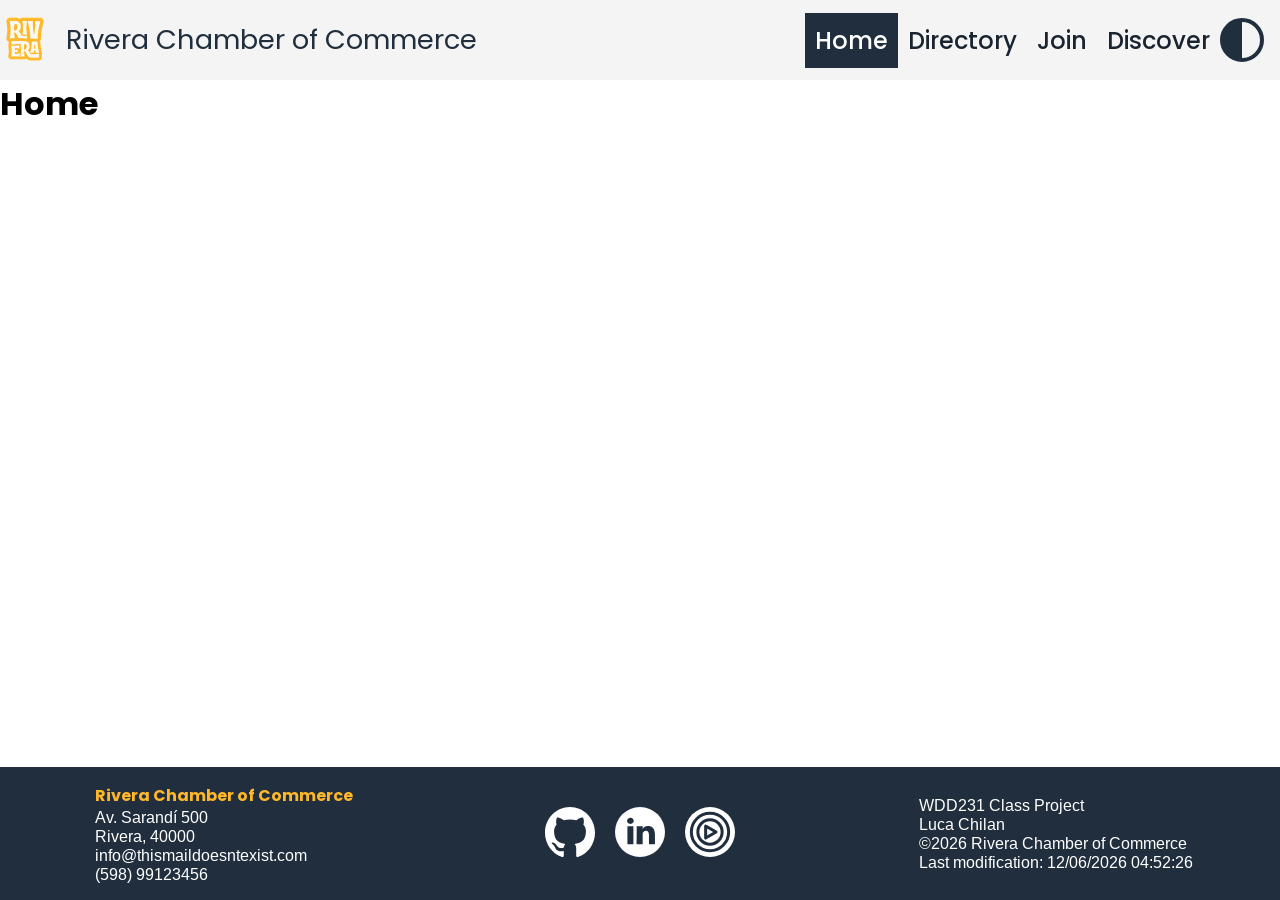
==== chamber/index.html @ 37b0d681 "updated directory" ====
<!DOCTYPE html>
<html lang="en">

<head>
    <meta charset="UTF-8">
    <meta name="viewport" content="width=device-width, initial-scale=1.0">
    <title>Rivera Chamber of Commerce | Home</title>
    <link rel="icon" href="images/logo.ico?v=2" type="image/x-icon">
    <meta name="title" content="Rivera Chamber of Commerce | Directory">
    <meta name="description"
        content="The directory of the Rivera Chamber of Commerce, connecting you with out bussinees in Rivera, Uruguay.">
    <meta name="author" content="Luca Chilan">

    <!-- Facebook Social Media Meta -->
    <meta property="og:title" content="Rivera Chamber of Commerce | Directory">
    <meta property="og:description"
        content="The directory of the Rivera Chamber of Commerce, connecting you with out bussinees in Rivera, Uruguay.">
    <meta property="og:image" content="https://lucachilan.github.io/wdd231/chamber/images/rivera.png">
    <meta property="og:url" content="https://lucachilan.github.io/wdd231/chamber/index.html">

    <!-- fonts -->
    <link rel="preconnect" href="https://fonts.googleapis.com">
    <link rel="preconnect" href="https://fonts.gstatic.com" crossorigin>
    <link
        href="https://fonts.googleapis.com/css2?family=Arimo:ital,wght@0,400..700;1,400..700&family=Poppins:ital,wght@0,100;0,200;0,300;0,400;0,500;0,600;0,700;0,800;0,900;1,100;1,200;1,300;1,400;1,500;1,600;1,700;1,800;1,900&display=swap"
        rel="stylesheet">
    <!-- styles -->
    <link rel="stylesheet" href="styles/chamber_base.css">
    <link rel="stylesheet" href="styles/navigation.css">
    <link rel="stylesheet" href="styles/bussiness_cards.css">
    <link rel="stylesheet" href="styles/chamber_large.css">

    <!-- scripts -->
    <script src="scripts/date.js" defer></script>
    <script src="scripts/navigation.js" defer></script>
    <script src="scripts/business.js" defer></script>
</head>

<body>
    <header>
        <img src="images/logo.png" alt="Rivera Chamber of Commerce logo" class="logo">
        <span class="title-header">Rivera Chamber of Commerce</span>
        <div class="dark-light"></div>
        <div id="menu"></div>

        <nav class="nav-nav">
            <ul class="navigation">
                <li class="current"><a href="index.html">Home</a></li>
                <li><a href="directory.html">Directory</a></li>
                <li><a href="join.html">Join</a></li>
                <li><a href="discover.html">Discover</a></li>
            </ul>
        </nav>
    </header>
    <main>
        <h1>Home</h1>
    </main>
    <footer>
        <div class="contact-info">
            <h2>Rivera Chamber of Commerce</h2>
            <p>Av. Sarandí 500</p>
            <p>Rivera, 40000</p>
            <p>info@thismaildoesntexist.com</p>
            <p>(598) 99123456</p>
        </div>
        <div class="social-media">
            <ul>
                <li>
                    <a href="https://github.com/lucachilan" target="_blank">
                        <img src="images/github-logo.svg" alt="GitHub">
                    </a>
                </li>
                <li>
                    <a href="https://www.linkedin.com/in/luca-chil%C3%A1n-beretta-590558174/" target="_blank">
                        <img src="images/linkedin-logo.svg" alt="LinkedIn">
                    </a>
                </li>
                <li>
                    <a href="https://music.youtube.com/playlist?list=PLWrsKuuB7ZOSwpN36gSUgm8ZIGr55mtG3&si=K99rv1oWMCWLGLOP"
                        target="_blank">
                        <img src="images/youtubemusic-logo.svg" alt="Youtube Music, best playlist">
                    </a>
                </li>
            </ul>
        </div>
        <div class="time-footer">
            <p>WDD231 Class Project</p>
            <p>Luca Chilan</p>
            <p>©<span id="currentyear"></span> Rivera Chamber of Commerce</p>
            <p id="lastModified"></p>
        </div>
    </footer>
</body>
---- chamber/styles/chamber_base.css ----
:root {
    --primary-color: #212e3e;
    --secondary-color: #FFB829;
    --background-color: #f4f4f4;
    --dark-color: #1a2430;
    --light-color: #009EED;
    --white-color: #FFFFFF;
    --black-color: #000000;

    --second-background: #e8edf3;
    --nav-current: var(--primary-color);

    --title-font: "Poppins", sans-serif;
    --body-font: "Arimo", sans-serif;
}

* {
    box-sizing: border-box;
    padding: 0;
    margin: 0;
    font-family: var(--body-font);
}

h1,
h2,
h3,
.title-header,
.navigation a {
    font-family: var(--title-font);
}

header {
    display: grid;
    grid-template-columns: 50px 1fr 50px 50px;
    grid-template-rows: 80px auto;
    background-color: var(--primary-color);
    color: var(--white-color);
}

.title-header {
    font-size: 1.4rem;
    padding-left: 1rem;
}

.nav-nav {
    grid-column: 1/-1;
    width: 100%;
}

header>* {
    margin: auto 0;
}

body {
    min-width: 360px;
    display: flex;
    flex-direction: column;
    min-height: 100vh;
}

main {
    flex: 1;
}

.logo {
    width: 100%;
}


/* -------------- */
/*  footer        */
/* -------------- */

footer {
    background-color: var(--primary-color);
    color: var(--white-color);
    padding: 1rem;
    place-items: center;
}

footer h2 {
    font-size: 1rem;
    color: var(--secondary-color);
}

.social-media ul {
    list-style: none;
    display: flex;
    justify-content: space-around;
}

.social-media li {
    margin: 10px;
}

.social-media img {
    width: 50px;
    height: auto;
}

/* 
Random thing to use in the files
*/

.dark-light {
    --dark-light-color: var(--secondary-color);
    width: 44px;
    height: 44px;
    border-radius: 50%;
    border: 4px solid var(--dark-light-color);
    background: linear-gradient(to right, var(--dark-light-color) 50%, transparent 50%);

    cursor: pointer;
}
---- chamber/styles/navigation.css ----
.navigation {
    display: flex;
    flex-direction: column;
    background-color: var(--background-color);
    list-style: none;
    padding: 0;
    width: 100%;
    margin: 0;
}

.navigation li {
    display: block;
}

.navigation li.current {
    background-color: var(--nav-current);
}

.navigation li.current a {
    color: var(--white-color);
}

.navigation a {
    display: none;
    position: relative;
    color: var(--dark-color);
    text-decoration: none;
    text-align: center;
    font-size: 1.5rem;
    font-weight: 500;
    width: 100%;
    padding: 10px 10px;
    transition: color 0.5s ease;
    z-index: 1;
}

.navigation a::after {
    content: "";
    position: absolute;
    width: 0;
    height: 100%;
    top: 0;
    left: 0;
    background: var(--secondary-color);
    transition: width 0.3s ease;
    z-index: -1;
}

.navigation a:hover {
    color: var(--white-color);
}

.navigation a:hover::after {
    width: 100%;
}

.navigation.open a {
    display: block;
}


#menu {
    display: flex;
    justify-content: center;
    align-items: center;
    margin: auto 0;
    font-size: 3.1rem;
    background: none;
    color: var(--secondary-color);
    cursor: pointer;
}

#menu::before {
    content: "☰";
}

#menu.open::before {
    content: "✖";
}

@media (min-width:768px) {
    .navigation {
        flex-direction: row;
    }

    #menu {
        display: none;
    }

}
---- chamber/styles/bussiness_cards.css ----
/* 
    Company cards
*/

p.info {
    display: none;
}

#display-companies.grid-view {
    width: 95%;
    max-width: 500px;
    display: block;
    margin: 1rem auto;
    display: flex;
    flex-direction: column;
    place-items: center;
}

.business-card.grid-view {
    width: 80%;
    padding: 2rem;
    background-color: var(--white-color);
    text-align: center;
}


.business-card.grid-view img {
    display: block;
    max-width: 200px;
    max-height: 100px;
    margin: 0 auto;
}

.business-card.grid-view .infolist {
    margin: 6px;
    padding: 5px;
    background-color: var(--primary-color);
    border-radius: 6px;
    color: var(--white-color);
}

.business-card.grid-view a {
    text-decoration: none;
    color: var(--secondary-color);
}

/* list view */
#display-companies.list-view {
    width: 95%;
    max-width: 900px;
    display: block;
    margin: 1rem auto;
    display: flex;
    flex-direction: column;
    place-items: center;
}

.business-card.list-view {
    width: 95%;
    text-align: center;
}

.business-card.list-view:nth-child(even) {
    background-color: var(--white-color);
}

.business-card.list-view:nth-child(odd) {
    background-color: var(--second-background);
}


.business-card.list-view img {
    display: none;
}

.business-card.list-view .infolist {
    display: grid;
    grid-template-columns: repeat(2, calc(95%/2));
    grid-template-rows: repeat(2, 1fr);
    padding: 10px;
    color: var(--black-color);
    place-items: center;
}

.business-card.list-view .infolist h2 {
    grid-column: 1/-1;
}

.business-card.list-view a {
    text-decoration: none;
    color: var(--primary-color);
    font-weight: 600;
    grid-column: 1/-1;
}

@media (min-width:550px) {
    .business-card.list-view .infolist {
        grid-template-columns: repeat(4, calc(95%/4));
        grid-template-rows: 1fr;
    }

    .business-card.list-view .infolist h2 {
        grid-column: 1;
    }

    .business-card.list-view a {
        grid-column: -2;
    }
}
---- chamber/styles/chamber_large.css ----
@media (min-width:768px) {

    /* 
    In header
    */
    header {
        grid-template-columns: 50px 1fr auto 60px;
        background-color: var(--background-color);
    }

    .title-header {
        color: var(--primary-color);
        font-size: 1.7rem;
        padding-left: 1rem;
    }

    nav.nav-nav {
        grid-column: 3;
        grid-row: 1
    }

    .dark-light {
        grid-column: 4;
    }

    footer {
        display: grid;
        grid-template-columns: repeat(3, 1fr);
    }

    footer>* {
        margin: auto 0;
    }

    .dark-light {
        --dark-light-color: var(--primary-color);
    }


}
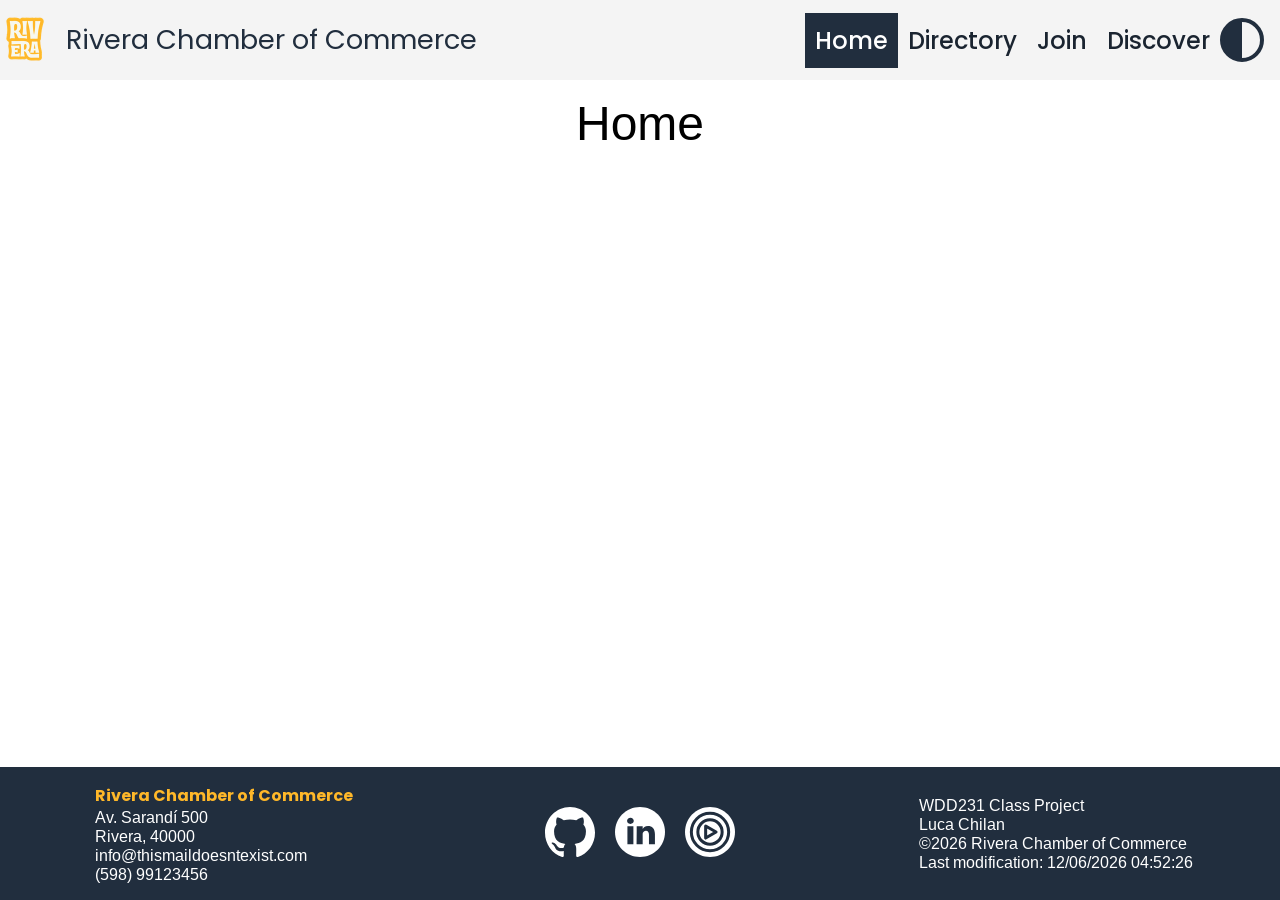
==== commit 9931b06f: "a" ====
--- a/chamber/index.html
+++ b/chamber/index.html
@@ -33,7 +33,6 @@
     <!-- scripts -->
     <script src="scripts/date.js" defer></script>
     <script src="scripts/navigation.js" defer></script>
-    <script src="scripts/business.js" defer></script>
 </head>
 
 <body>
--- a/chamber/styles/chamber_base.css
+++ b/chamber/styles/chamber_base.css
@@ -66,6 +66,13 @@
     width: 100%;
 }
 
+h1 {
+    padding: 1rem 0;
+    text-align: center;
+    font-weight: 300;
+    font-size: 3rem;
+}
+
 
 /* -------------- */
 /*  footer        */
--- a/chamber/styles/chamber_large.css
+++ b/chamber/styles/chamber_large.css
@@ -23,6 +23,8 @@
         grid-column: 4;
     }
 
+    h1 {}
+
     footer {
         display: grid;
         grid-template-columns: repeat(3, 1fr);
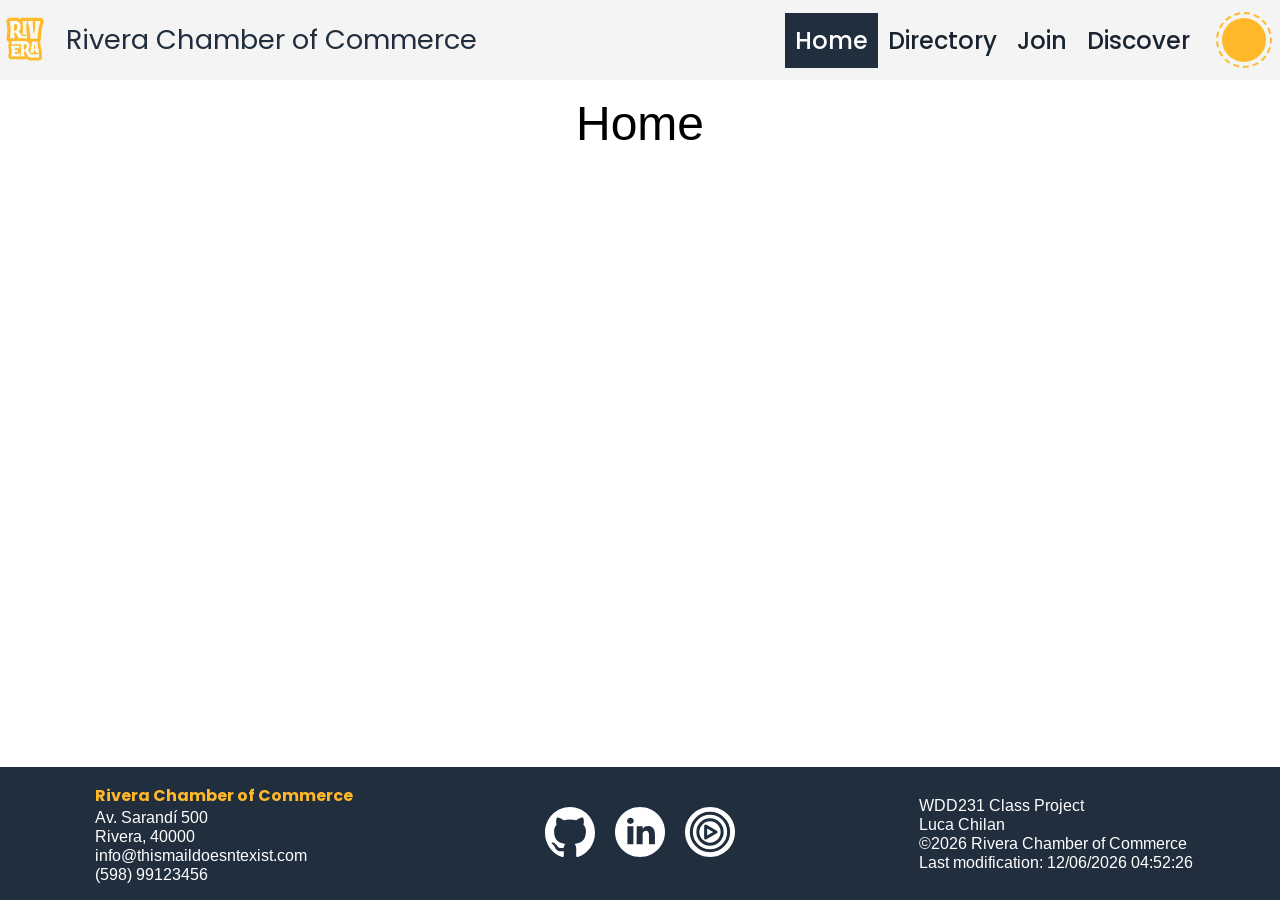
==== commit 9a55a786: "upload modular js" ====
--- a/chamber/index.html
+++ b/chamber/index.html
@@ -31,8 +31,7 @@
     <link rel="stylesheet" href="styles/chamber_large.css">
 
     <!-- scripts -->
-    <script src="scripts/date.js" defer></script>
-    <script src="scripts/navigation.js" defer></script>
+    <script type="module" src="scripts/index.mjs"></script>
 </head>
 
 <body>
--- a/chamber/styles/chamber_base.css
+++ b/chamber/styles/chamber_base.css
@@ -35,6 +35,7 @@
     grid-template-rows: 80px auto;
     background-color: var(--primary-color);
     color: var(--white-color);
+    overflow: hidden;
 }
 
 .title-header {
@@ -110,12 +111,46 @@
 */
 
 .dark-light {
-    --dark-light-color: var(--secondary-color);
     width: 44px;
     height: 44px;
     border-radius: 50%;
-    border: 4px solid var(--dark-light-color);
-    background: linear-gradient(to right, var(--dark-light-color) 50%, transparent 50%);
+    background: var(--secondary-color);
+    position: relative;
+    cursor: pointer;
+    transition: transform 0.4s ease;
+}
 
-    cursor: pointer;
+.dark-light::before {
+    content: "";
+    position: absolute;
+    width: 44px;
+    height: 44px;
+    border-radius: 50%;
+    background: var(--primary-color);
+    top: 0;
+    left: 0;
+    transform: translateX(44px);
+    transition: transform 0.4s ease;
+}
+
+.dark-light::after {
+    content: "";
+    position: absolute;
+    inset: -6px;
+    border-radius: 50%;
+    border: 2px dashed var(--secondary-color);
+    opacity: 1;
+    transition: opacity 0.3s;
+}
+
+.dark-light:hover::before {
+    transform: translateX(12px);
+}
+
+.dark-light:hover::after {
+    opacity: 0;
+}
+
+.dark-light:hover {
+    transform: rotate(20deg);
 }
--- a/chamber/styles/navigation.css
+++ b/chamber/styles/navigation.css
@@ -68,6 +68,7 @@
     background: none;
     color: var(--secondary-color);
     cursor: pointer;
+    z-index: 999;
 }
 
 #menu::before {
--- a/chamber/styles/bussiness_cards.css
+++ b/chamber/styles/bussiness_cards.css
@@ -9,7 +9,6 @@
 #display-companies.grid-view {
     width: 95%;
     max-width: 500px;
-    display: block;
     margin: 1rem auto;
     display: flex;
     flex-direction: column;
@@ -48,7 +47,6 @@
 #display-companies.list-view {
     width: 95%;
     max-width: 900px;
-    display: block;
     margin: 1rem auto;
     display: flex;
     flex-direction: column;
@@ -93,6 +91,10 @@
     grid-column: 1/-1;
 }
 
+.membership {
+    display: none;
+}
+
 @media (min-width:550px) {
     .business-card.list-view .infolist {
         grid-template-columns: repeat(4, calc(95%/4));
--- a/chamber/styles/chamber_large.css
+++ b/chamber/styles/chamber_large.css
@@ -4,7 +4,7 @@
     In header
     */
     header {
-        grid-template-columns: 50px 1fr auto 60px;
+        grid-template-columns: 50px 1fr auto 80px;
         background-color: var(--background-color);
     }
 
@@ -23,8 +23,6 @@
         grid-column: 4;
     }
 
-    h1 {}
-
     footer {
         display: grid;
         grid-template-columns: repeat(3, 1fr);
@@ -36,6 +34,12 @@
 
     .dark-light {
         --dark-light-color: var(--primary-color);
+        margin-left: 22px;
+    }
+
+    .dark-light::before {
+        background: var(--background-color);
+        /* background: red; */
     }
 
 
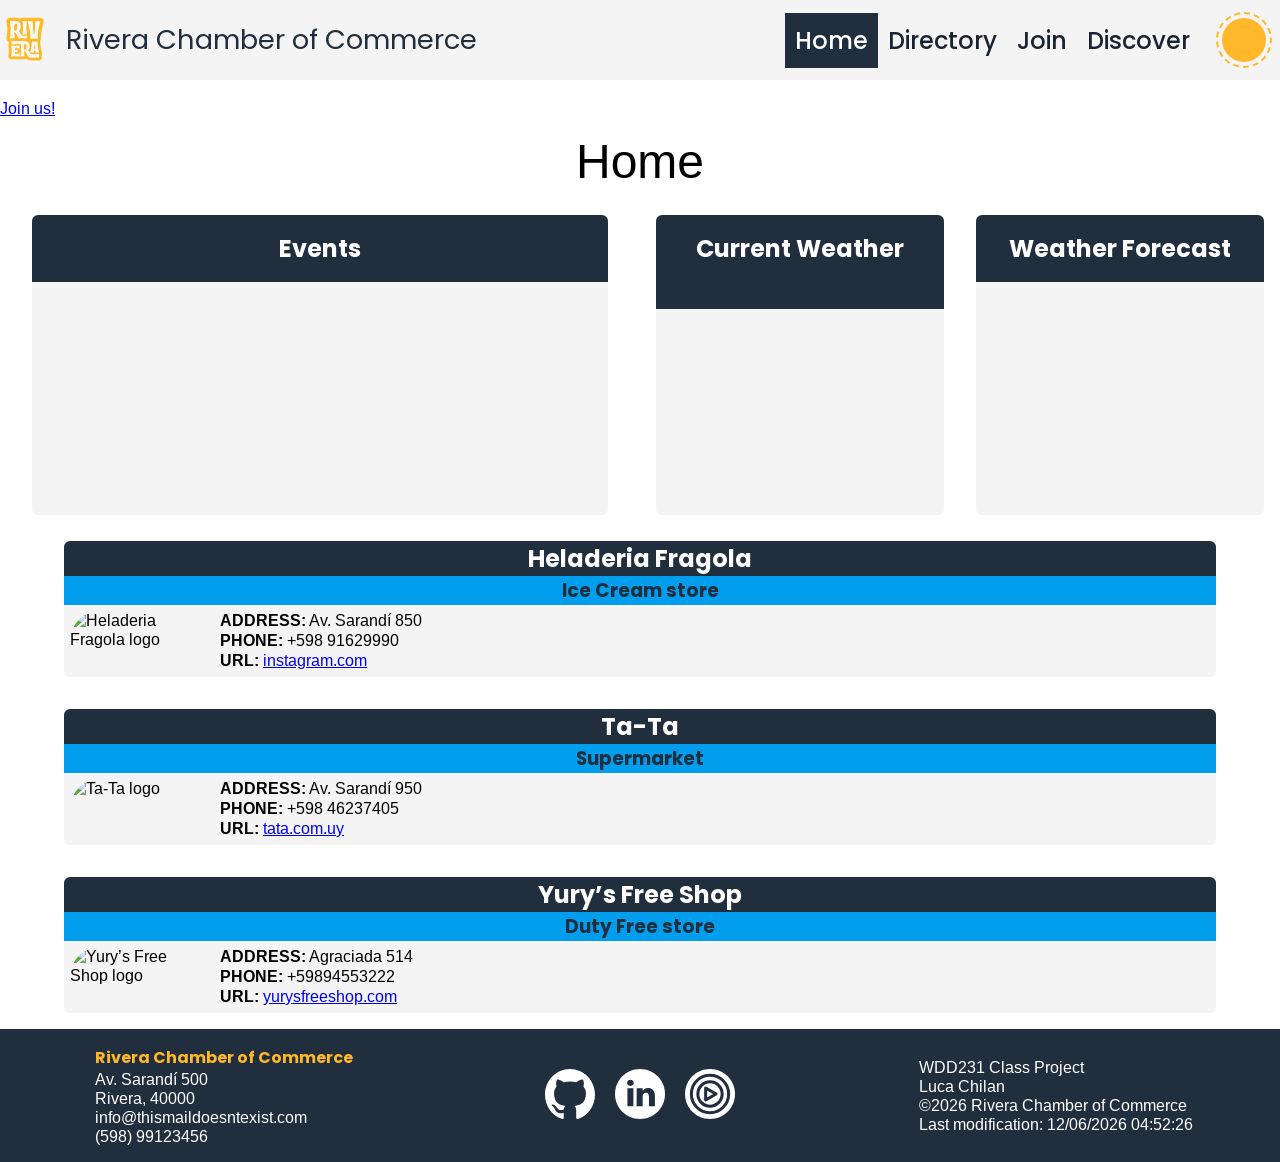
==== commit dce34cd3: "uploading home page with js" ====
--- a/chamber/index.html
+++ b/chamber/index.html
@@ -7,13 +7,13 @@
     <title>Rivera Chamber of Commerce | Home</title>
     <link rel="icon" href="images/logo.ico?v=2" type="image/x-icon">
     <meta name="title" content="Rivera Chamber of Commerce | Directory">
-    <meta name="description"
+    <meta name="weather-description"
         content="The directory of the Rivera Chamber of Commerce, connecting you with out bussinees in Rivera, Uruguay.">
     <meta name="author" content="Luca Chilan">
 
     <!-- Facebook Social Media Meta -->
     <meta property="og:title" content="Rivera Chamber of Commerce | Directory">
-    <meta property="og:description"
+    <meta property="og:weather-description"
         content="The directory of the Rivera Chamber of Commerce, connecting you with out bussinees in Rivera, Uruguay.">
     <meta property="og:image" content="https://lucachilan.github.io/wdd231/chamber/images/rivera.png">
     <meta property="og:url" content="https://lucachilan.github.io/wdd231/chamber/index.html">
@@ -29,6 +29,8 @@
     <link rel="stylesheet" href="styles/navigation.css">
     <link rel="stylesheet" href="styles/bussiness_cards.css">
     <link rel="stylesheet" href="styles/chamber_large.css">
+    <link rel="stylesheet" href="styles/index.css">
+    <link rel="stylesheet" href="styles/index_large.css">
 
     <!-- scripts -->
     <script type="module" src="scripts/index.mjs"></script>
@@ -51,7 +53,34 @@
         </nav>
     </header>
     <main>
+        <section class="call-to-action">
+            <img src="" alt="" loading="lazy" class="hero">
+            <div class="call-to-action-btn"><a href="join.html">Join us!</a></div>
+        </section>
         <h1>Home</h1>
+        <div class="topics">
+            <section class="events">
+                <h2>Events</h2>
+            </section>
+            <section class="weather-current">
+                <h2>Current Weather</h2>
+                <img id="weather-icon" src="" alt="">
+                <span class="weather-tag" id="current-temp"></span>
+                <span class="weather-tag" id="weather-description"></span>
+                <span class="weather-tag" id="high-temp"></span>
+                <span class="weather-tag" id="low-temp"></span>
+                <span class="weather-tag" id="humidity"></span>
+                <span class="weather-tag" id="sunrise"></span>
+                <span class="weather-tag" id="sunset"></span>
+            </section>
+            <section class="weather-forecast">
+                <h2>Weather Forecast</h2>
+                <span id="today"></span>
+                <span id="tomorrow"></span>
+                <span id="twodays"></span>
+            </section>
+        </div>
+        <div class="bussiness-spotlights"></div>
     </main>
     <footer>
         <div class="contact-info">
--- a/chamber/styles/index.css
+++ b/chamber/styles/index.css
@@ -0,0 +1,97 @@
+.topics {
+    display: flex;
+    flex-direction: column;
+    text-align: center;
+}
+
+.topics>* {
+    display: block;
+    background-color: var(--background-color);
+    width: 90%;
+    margin: 10px auto;
+    border-radius: 6px;
+    min-height: 300px;
+    overflow: hidden;
+}
+
+.topics h2 {
+    background-color: var(--primary-color);
+    padding: 1rem;
+    color: var(--white-color);
+    grid-column: 1/-1;
+    height: auto;
+}
+
+.weather-current {
+    display: grid;
+    grid-template-columns: 1fr 2fr;
+}
+
+.weather-current span {
+    text-align: left;
+    text-transform: capitalize;
+    height: auto;
+    display: block;
+    grid-column: 2;
+}
+
+.weather-current img {
+    grid-row: 2/8;
+    margin: auto;
+}
+
+.weather-current #current-temp {
+    margin: 1rem 0 0;
+    font-weight: 600;
+    font-size: 1.1rem;
+}
+
+.weather-forecast span {
+    display: block;
+    padding: 1rem;
+    font-size: 1.3rem;
+}
+
+.bussiness-spotlights {
+    width: 90%;
+    margin: 0 auto;
+    display: flex;
+    flex-direction: column;
+}
+
+.card-spotlight {
+    width: 100%;
+    background-color: var(--background-color);
+    margin: 1rem auto;
+    display: grid;
+    grid-template-columns: 150px 1fr;
+    border-radius: 6px;
+    overflow: hidden;
+}
+
+.card-spotlight img {
+    width: 100%;
+    height: auto;
+    padding: 6px;
+    border-radius: 5vh;
+}
+
+.card-spotlight h2,
+.card-spotlight h3 {
+    grid-column: 1/-1;
+    text-align: center;
+}
+
+.card-spotlight h2 {
+    background-color: var(--primary-color);
+    color: var(--white-color);
+}
+
+.card-spotlight h3 {
+    background-color: var(--light-color);
+    color: var(--primary-color);
+}
+
+.card-spotlight .spotlight-info {
+    padding: 6px;
+}
--- a/chamber/styles/index_large.css
+++ b/chamber/styles/index_large.css
@@ -0,0 +1,4 @@
+.topics {
+    display: grid;
+    grid-template-columns: 2fr 1fr 1fr;
+}
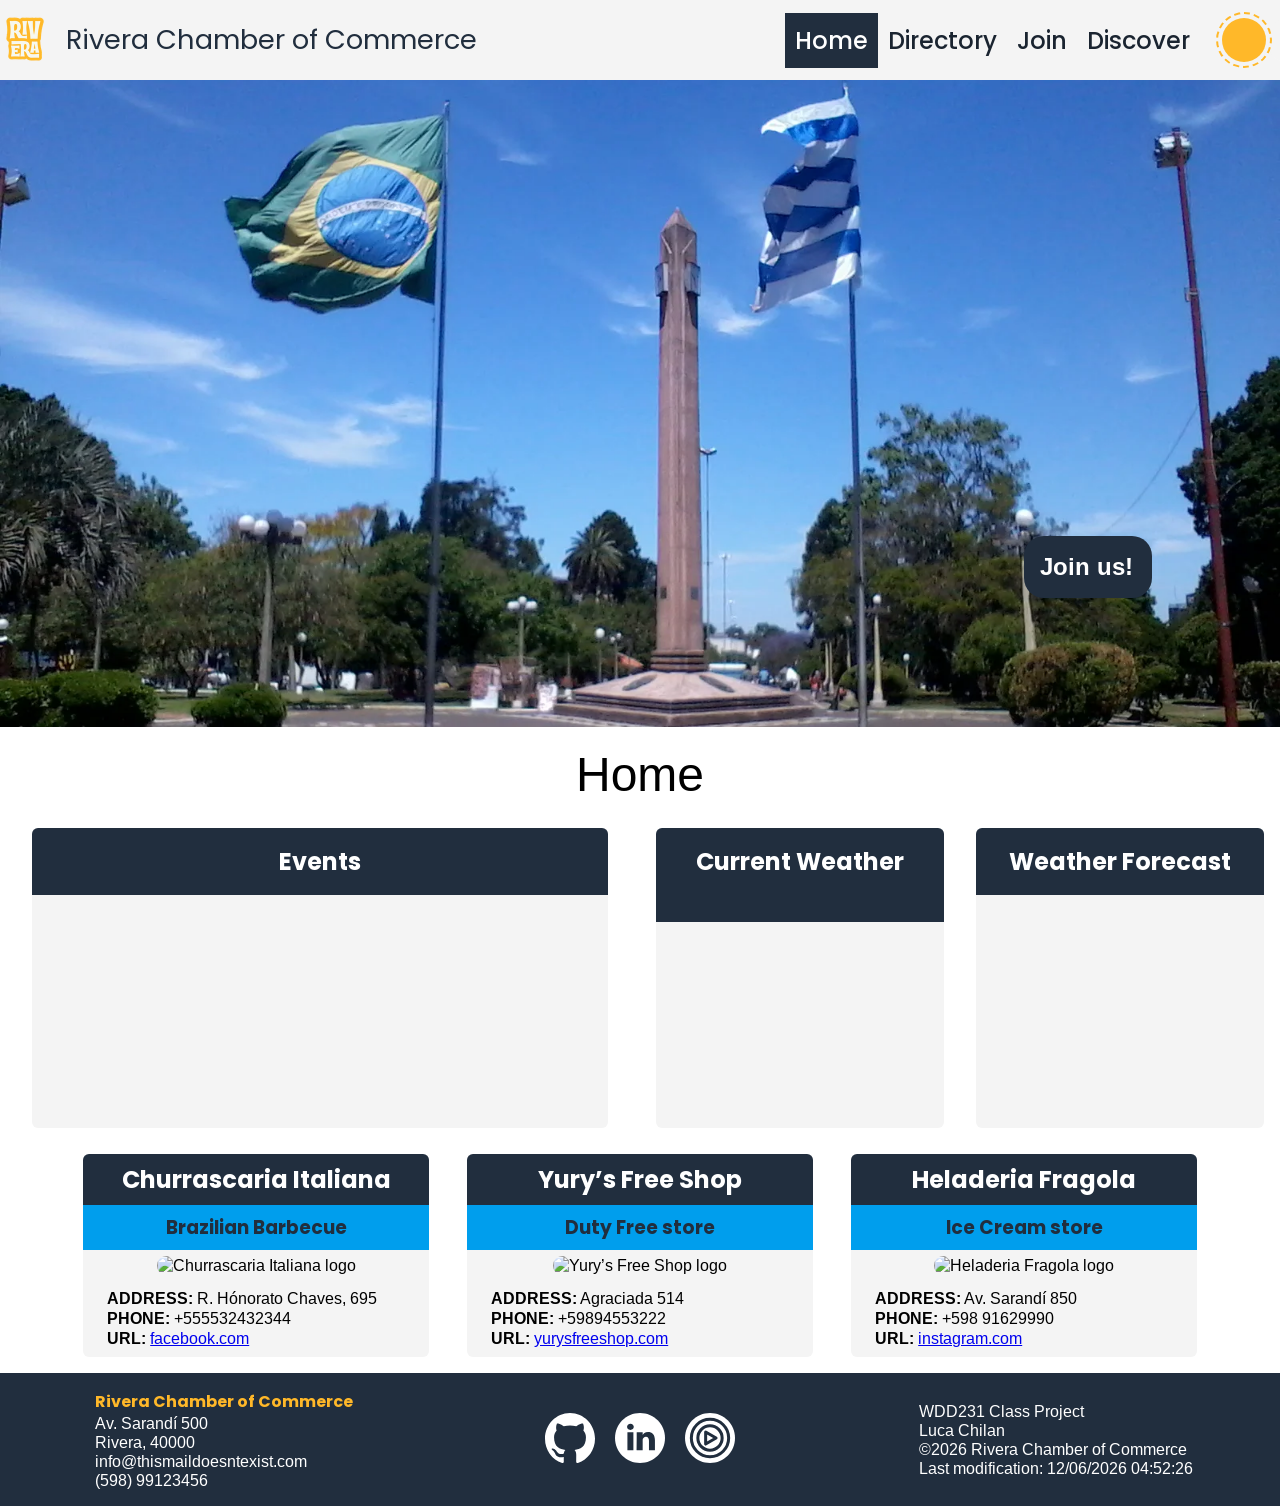
==== commit f3e6fe31: "changes in style and added hero, fixes in javascript" ====
--- a/chamber/index.html
+++ b/chamber/index.html
@@ -6,15 +6,15 @@
     <meta name="viewport" content="width=device-width, initial-scale=1.0">
     <title>Rivera Chamber of Commerce | Home</title>
     <link rel="icon" href="images/logo.ico?v=2" type="image/x-icon">
-    <meta name="title" content="Rivera Chamber of Commerce | Directory">
-    <meta name="weather-description"
-        content="The directory of the Rivera Chamber of Commerce, connecting you with out bussinees in Rivera, Uruguay.">
+    <meta name="title" content="Rivera Chamber of Commerce | Home Page">
+    <meta name="description"
+        content="The Home page of the Rivera Chamber of Commerce, connecting you with our bussinees in Rivera, Uruguay.">
     <meta name="author" content="Luca Chilan">
 
     <!-- Facebook Social Media Meta -->
-    <meta property="og:title" content="Rivera Chamber of Commerce | Directory">
-    <meta property="og:weather-description"
-        content="The directory of the Rivera Chamber of Commerce, connecting you with out bussinees in Rivera, Uruguay.">
+    <meta property="og:title" content="Rivera Chamber of Commerce | Home Page">
+    <meta property="og:description"
+        content="The directory of the Rivera Chamber of Commerce, connecting you with our bussinees in Rivera, Uruguay.">
     <meta property="og:image" content="https://lucachilan.github.io/wdd231/chamber/images/rivera.png">
     <meta property="og:url" content="https://lucachilan.github.io/wdd231/chamber/index.html">
 
@@ -53,8 +53,8 @@
         </nav>
     </header>
     <main>
-        <section class="call-to-action">
-            <img src="" alt="" loading="lazy" class="hero">
+        <section class="hero">
+            <img src="images/rivera_large.webp" alt="" loading="lazy">
             <div class="call-to-action-btn"><a href="join.html">Join us!</a></div>
         </section>
         <h1>Home</h1>
@@ -64,7 +64,7 @@
             </section>
             <section class="weather-current">
                 <h2>Current Weather</h2>
-                <img id="weather-icon" src="" alt="">
+                <img id="weather-icon">
                 <span class="weather-tag" id="current-temp"></span>
                 <span class="weather-tag" id="weather-description"></span>
                 <span class="weather-tag" id="high-temp"></span>
@@ -117,4 +117,6 @@
             <p id="lastModified"></p>
         </div>
     </footer>
-</body>+</body>
+
+</html>
--- a/chamber/styles/index.css
+++ b/chamber/styles/index.css
@@ -1,3 +1,34 @@
+.hero {
+    position: relative;
+}
+
+.call-to-action-btn a {
+    text-decoration: none;
+    color: var(--white-color);
+    font-size: 1.5rem;
+    font-weight: 900;
+}
+
+.call-to-action-btn {
+    position: absolute;
+    background-color: var(--primary-color);
+    padding: 1rem;
+    border-radius: 20px;
+    width: 8rem;
+    right: calc(50% - 4rem);
+    top: 40%;
+}
+
+.hero img {
+    width: 100%;
+}
+
+
+/* -------------- */
+/* body           */
+/* -------------- */
+
+
 .topics {
     display: flex;
     flex-direction: column;
@@ -19,8 +50,12 @@
     padding: 1rem;
     color: var(--white-color);
     grid-column: 1/-1;
-    height: auto;
 }
+
+
+/* -------------- */
+/* weather        */
+/* -------------- */
 
 .weather-current {
     display: grid;
@@ -52,6 +87,11 @@
     font-size: 1.3rem;
 }
 
+
+
+/* -------------- */
+/* spotlights     */
+/* -------------- */
 .bussiness-spotlights {
     width: 90%;
     margin: 0 auto;
@@ -80,6 +120,7 @@
 .card-spotlight h3 {
     grid-column: 1/-1;
     text-align: center;
+    padding: 0.5rem;
 }
 
 .card-spotlight h2 {
--- a/chamber/styles/index_large.css
+++ b/chamber/styles/index_large.css
@@ -1,4 +1,48 @@
-.topics {
-    display: grid;
-    grid-template-columns: 2fr 1fr 1fr;
+@media (min-width:768px) {
+    .topics {
+        display: grid;
+        grid-template-columns: 2fr 1fr 1fr;
+    }
+
+    .bussiness-spotlights {
+        flex-direction: row;
+        justify-content: space-evenly;
+    }
+
+    .card-spotlight {
+        width: 30%;
+        grid-template-columns: 1fr;
+
+    }
+
+    .card-spotlight img {
+        max-width: 90%;
+        max-height: 120px;
+        height: auto;
+        width: auto;
+        margin: 0 auto;
+    }
+
+    .card-spotlight .spotlight-info {
+        padding: .5rem 1.5rem;
+    }
+
+    .hero {
+        position: relative;
+    }
+
+    .call-to-action-btn a {
+        text-decoration: none;
+        color: var(--white-color);
+        font-size: 1.5rem;
+        font-weight: 900;
+    }
+
+    .call-to-action-btn {
+        background-color: var(--primary-color);
+        padding: 1rem;
+
+        right: 10%;
+        top: 70%;
+    }
 }
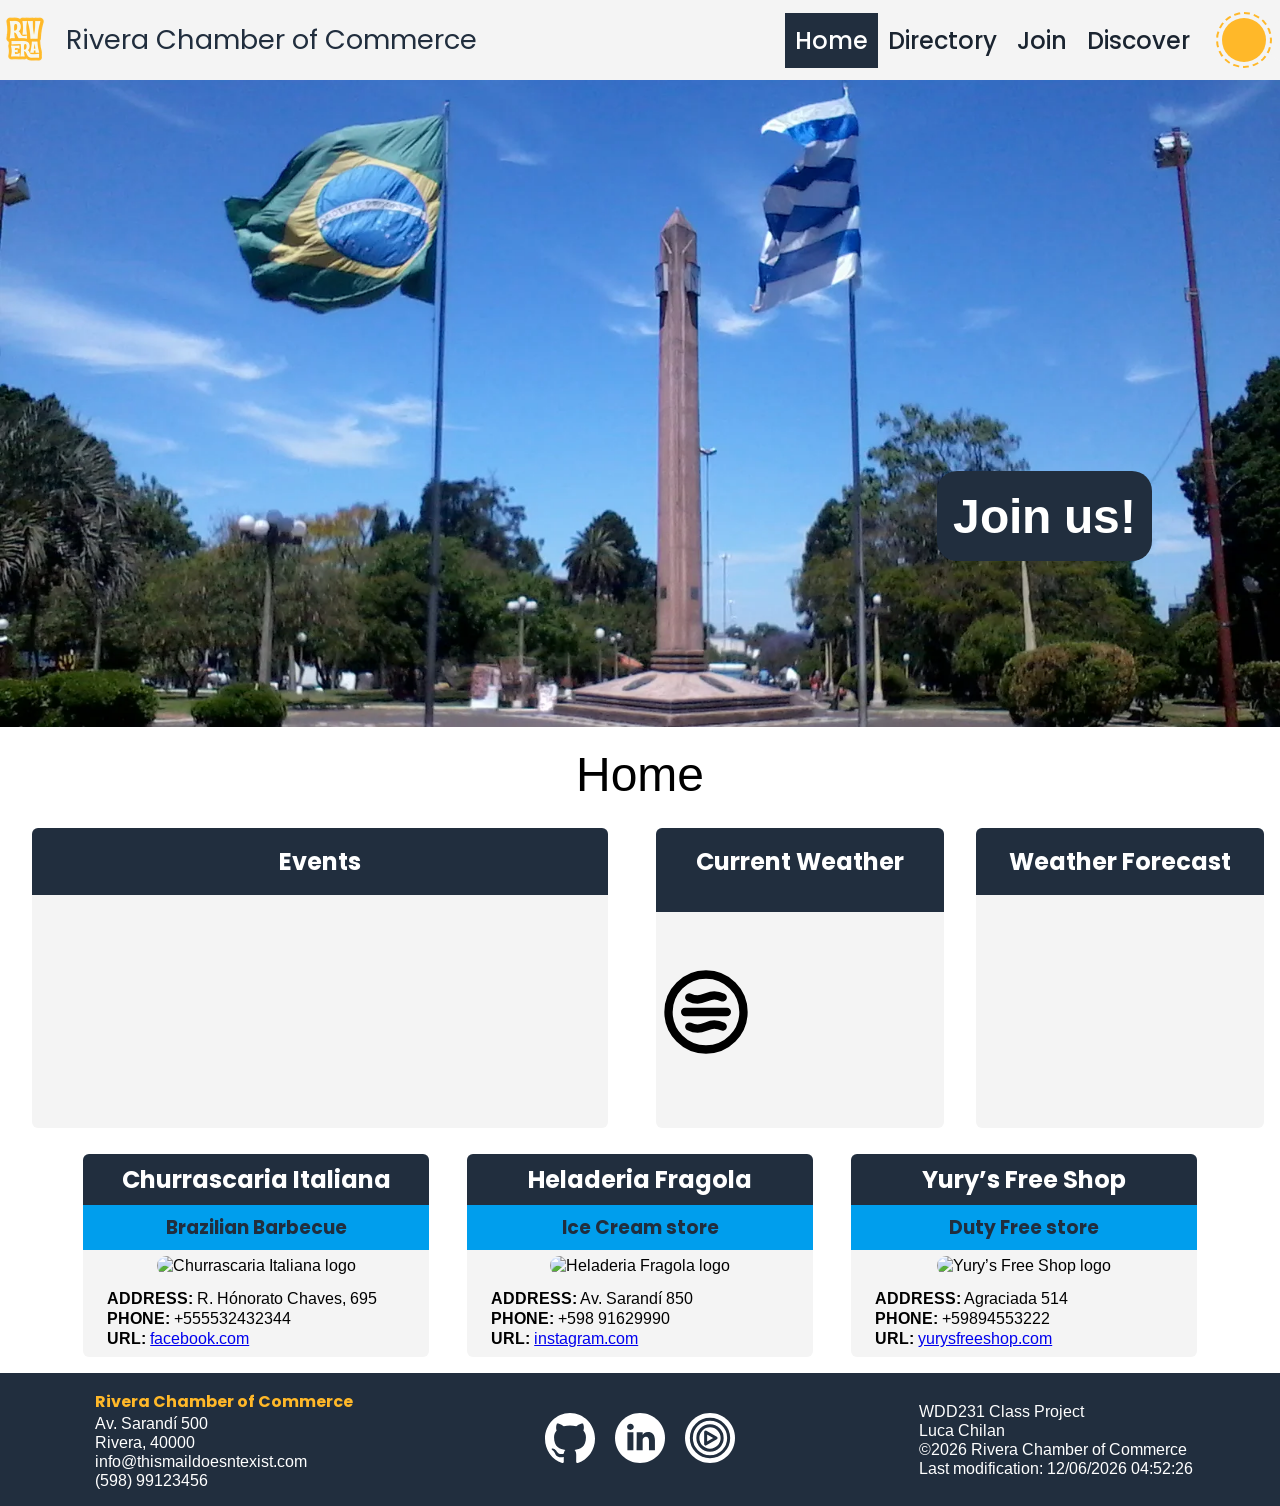
==== commit bfa47eee: "link to main personal page, style and html mistakes fixed" ====
--- a/chamber/index.html
+++ b/chamber/index.html
@@ -54,8 +54,13 @@
     </header>
     <main>
         <section class="hero">
-            <img src="images/rivera_large.webp" alt="" loading="lazy">
-            <div class="call-to-action-btn"><a href="join.html">Join us!</a></div>
+            <picture>
+                <source media="(min-width: 768px)" srcset="images/rivera_large.webp">
+                <img src="images/rivera_small.webp" alt="Rivera hero photo" loading="lazy" fetchpriority="high">
+            </picture>
+            <span class="call-to-action-btn">
+                <a href="join.html">Join us!</a>
+            </span>
         </section>
         <h1>Home</h1>
         <div class="topics">
@@ -64,7 +69,7 @@
             </section>
             <section class="weather-current">
                 <h2>Current Weather</h2>
-                <img id="weather-icon">
+                <img id="weather-icon" src="images/weather-waiting.svg" alt="weather">
                 <span class="weather-tag" id="current-temp"></span>
                 <span class="weather-tag" id="weather-description"></span>
                 <span class="weather-tag" id="high-temp"></span>
@@ -112,7 +117,7 @@
         </div>
         <div class="time-footer">
             <p>WDD231 Class Project</p>
-            <p>Luca Chilan</p>
+            <p><a href="../index.html">Luca Chilan</a></p>
             <p>©<span id="currentyear"></span> Rivera Chamber of Commerce</p>
             <p id="lastModified"></p>
         </div>
--- a/chamber/styles/chamber_base.css
+++ b/chamber/styles/chamber_base.css
@@ -106,6 +106,11 @@
     height: auto;
 }
 
+footer a {
+    text-decoration: none;
+    color: var(--white-color);
+}
+
 /* 
 Random thing to use in the files
 */
--- a/chamber/styles/index.css
+++ b/chamber/styles/index.css
@@ -1,5 +1,12 @@
+/* -------------- */
+/* hero           */
+/* -------------- */
 .hero {
     position: relative;
+}
+
+.hero img {
+    width: 100%;
 }
 
 .call-to-action-btn a {
@@ -17,12 +24,29 @@
     width: 8rem;
     right: calc(50% - 4rem);
     top: 40%;
+    transition: background-color 0.3s ease;
+    cursor: pointer;
 }
 
-.hero img {
-    width: 100%;
+.call-to-action-btn:hover {
+    background-color: var(--secondary-color);
+    box-shadow: 3px 3px var(--light-color);
 }
 
+/* .call-to-action-btn::after {
+    content: "";
+    position: absolute;
+    inset: -6px;
+    border-radius: 20px;
+    border: 4px dashed var(--secondary-color);
+    opacity: 0;
+    transition: opacity 0.5s ease;
+} */
+
+
+/* .call-to-action-btn:hover::after {
+    opacity: 1;
+} */
 
 /* -------------- */
 /* body           */
@@ -73,6 +97,8 @@
 .weather-current img {
     grid-row: 2/8;
     margin: auto;
+    height: 100px;
+    width: auto;
 }
 
 .weather-current #current-temp {
--- a/chamber/styles/index_large.css
+++ b/chamber/styles/index_large.css
@@ -27,22 +27,13 @@
         padding: .5rem 1.5rem;
     }
 
-    .hero {
-        position: relative;
-    }
-
     .call-to-action-btn a {
-        text-decoration: none;
-        color: var(--white-color);
-        font-size: 1.5rem;
-        font-weight: 900;
+        font-size: 3rem;
     }
 
     .call-to-action-btn {
-        background-color: var(--primary-color);
-        padding: 1rem;
-
+        width: fit-content;
         right: 10%;
-        top: 70%;
+        top: 60%;
     }
 }
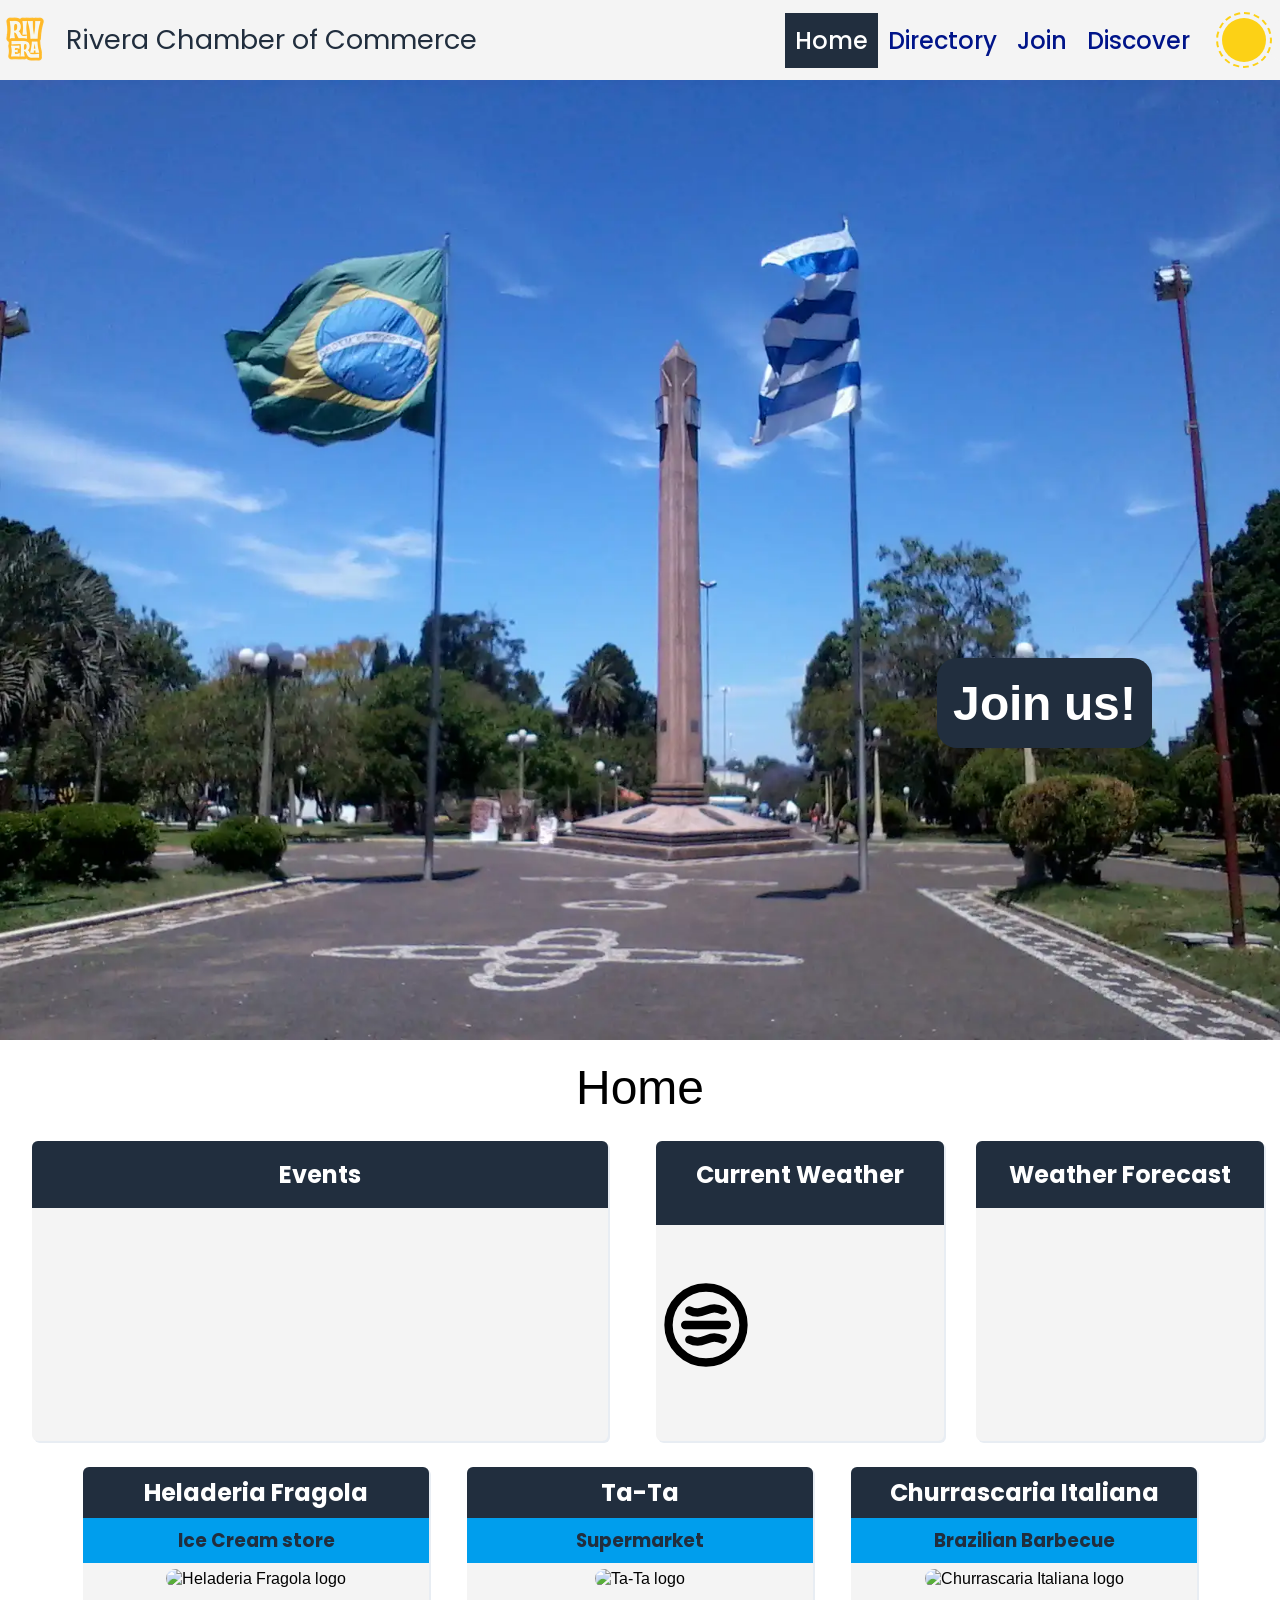
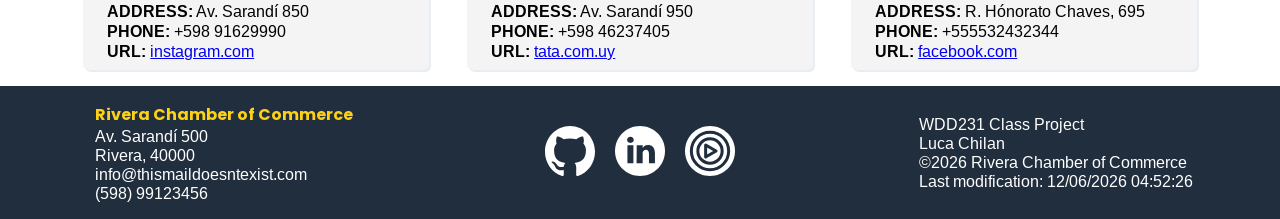
==== commit 1d66ebdd: "a lot" ====
--- a/chamber/index.html
+++ b/chamber/index.html
@@ -5,7 +5,7 @@
     <meta charset="UTF-8">
     <meta name="viewport" content="width=device-width, initial-scale=1.0">
     <title>Rivera Chamber of Commerce | Home</title>
-    <link rel="icon" href="images/logo.ico?v=2" type="image/x-icon">
+    <link rel="icon" href="images/logo.ico" type="image/x-icon">
     <meta name="title" content="Rivera Chamber of Commerce | Home Page">
     <meta name="description"
         content="The Home page of the Rivera Chamber of Commerce, connecting you with our bussinees in Rivera, Uruguay.">
--- a/chamber/styles/chamber_base.css
+++ b/chamber/styles/chamber_base.css
@@ -1,8 +1,9 @@
 :root {
     --primary-color: #212e3e;
-    --secondary-color: #FFB829;
+    --secondary-color: #FCD116;
+    --third-color: #7B3F00;
     --background-color: #f4f4f4;
-    --dark-color: #1a2430;
+    --dark-color: #001489;
     --light-color: #009EED;
     --white-color: #FFFFFF;
     --black-color: #000000;
--- a/chamber/styles/navigation.css
+++ b/chamber/styles/navigation.css
@@ -41,7 +41,7 @@
     height: 100%;
     top: 0;
     left: 0;
-    background: var(--secondary-color);
+    background: var(--third-color);
     transition: width 0.3s ease;
     z-index: -1;
 }
--- a/chamber/styles/index.css
+++ b/chamber/styles/index.css
@@ -29,8 +29,8 @@
 }
 
 .call-to-action-btn:hover {
-    background-color: var(--secondary-color);
-    box-shadow: 3px 3px var(--light-color);
+    background-color: var(--third-color);
+    box-shadow: 3px 3px var(--secondary-color);
 }
 
 /* .call-to-action-btn::after {
@@ -67,6 +67,7 @@
     border-radius: 6px;
     min-height: 300px;
     overflow: hidden;
+    box-shadow: 2px 2px var(--second-background);
 }
 
 .topics h2 {
@@ -133,6 +134,7 @@
     grid-template-columns: 150px 1fr;
     border-radius: 6px;
     overflow: hidden;
+    box-shadow: 2px 2px var(--second-background);
 }
 
 .card-spotlight img {
